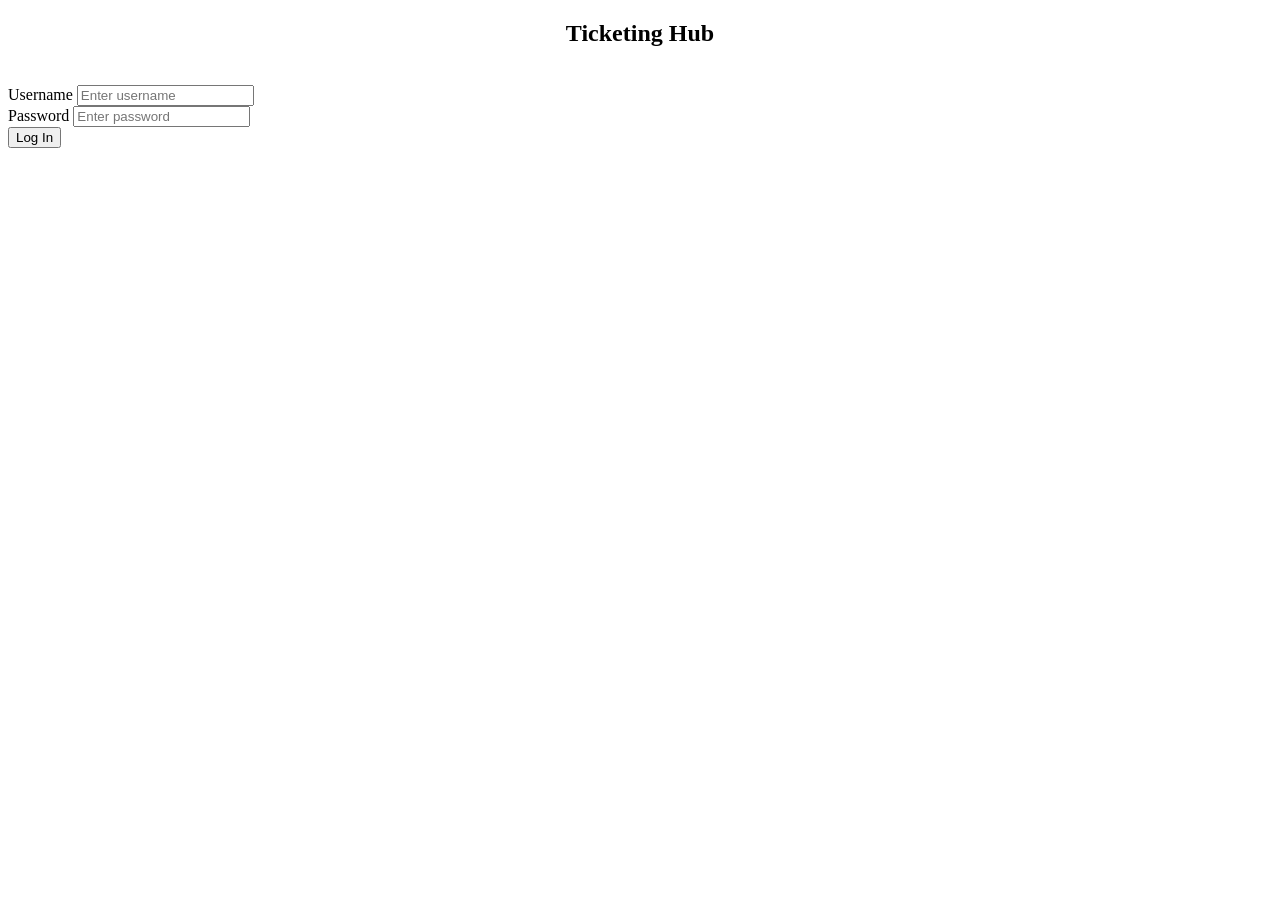
==== index.html @ 80859fbb "Add files via upload" ====
<!DOCTYPE html>
<html lang="en">
<head>
  <meta charset="UTF-8">
  <meta name="viewport" content="width=device-width, initial-scale=1.0">
  <title>Login</title>
 <link rel="stylesheet" href="style.css">
</head>
<body>
    <div class="card">
      <center>
    <h2>Ticketing Hub</h2>
      </center>
    <br>
    <form id="loginForm">
      <div class="form-group">
        <label for="username">Username</label>
        <input type="text" id="username" required placeholder="Enter username">
      </div>
      <div class="form-group">
        <label for="password">Password</label>
        <input type="password" id="password" required placeholder="Enter password">
      </div>
      <button type="submit" id="submitBtn" class="btn">Log In</button>
      <div id="errorMsg" class="error-msg"></div>
    </form>
  </div>

  <script>
    // Paste your Google Apps Script Web App URL here
    const APPS_SCRIPT_URL = "https://script.google.com/macros/s/AKfycbzuzScH7TQdFWv7rKSmqfgMp582V7YIl4N2B8ove5QrjUrtGltpY715d6JZNlb2FbGpkA/exec";

    const form = document.getElementById('loginForm');
    const submitBtn = document.getElementById('submitBtn');
    const errorMsg = document.getElementById('errorMsg');

    form.addEventListener('submit', async (e) => {
      e.preventDefault();
      
      const username = document.getElementById('username').value.trim();
      const password = document.getElementById('password').value.trim();

      submitBtn.disabled = true;
      submitBtn.textContent = 'Authenticating...';
      errorMsg.style.display = 'none';

      try {
        const response = await fetch(APPS_SCRIPT_URL, {
          method: 'POST',
          headers: { 'Content-Type': 'text/plain;charset=utf-8' },
          body: JSON.stringify({ 
            action: 'login', // Tells Apps Script to run login block
            username: username, 
            password: password 
          })
        });

        const result = await response.json();

        if (result.status === 'success') {
          // Store user session details
          localStorage.setItem('user_id', result.userId);
          localStorage.setItem('username', result.username);
          localStorage.setItem('full_name', result.fullName || result.username);

          // Redirect to Home Page
          window.location.href = 'page.html';
        } else {
          errorMsg.textContent = result.message || 'Invalid credentials.';
          errorMsg.style.display = 'block';
        }
      } catch (err) {
        errorMsg.textContent = 'Connection error. Please try again.';
        errorMsg.style.display = 'block';
        console.error(err);
      } finally {
        submitBtn.disabled = false;
        submitBtn.textContent = 'Log In';
      }
    });
  </script>
</body>
</html>
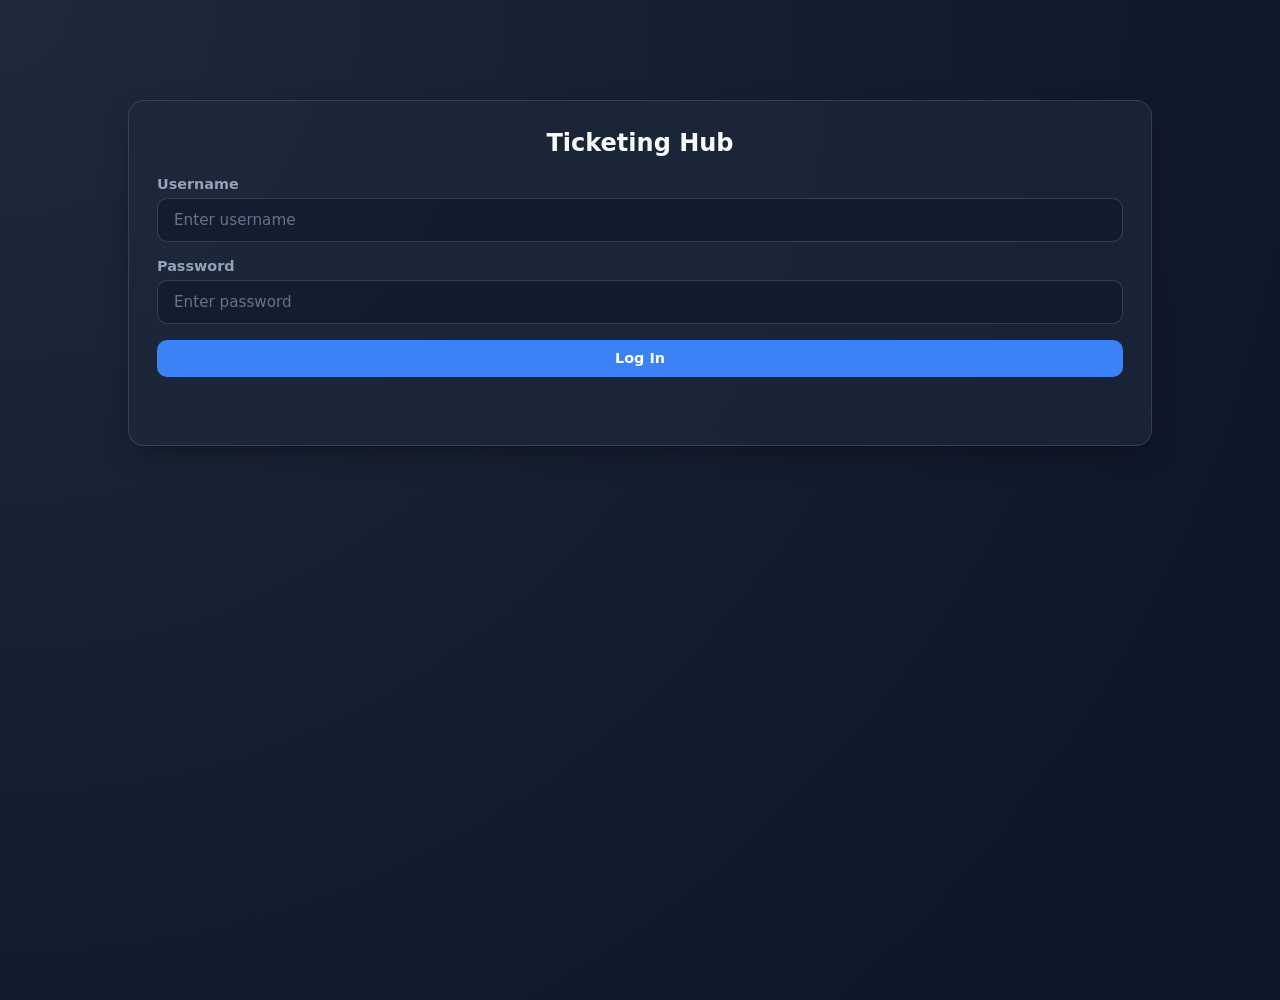
==== commit fb6b4f9d: "Add files via upload" ====
--- a/index.html
+++ b/index.html
@@ -4,7 +4,7 @@
   <meta charset="UTF-8">
   <meta name="viewport" content="width=device-width, initial-scale=1.0">
   <title>Login</title>
- <link rel="stylesheet" href="style.css">
+ <link rel="stylesheet" href="Style.css">
 </head>
 <body>
     <div class="card">
--- a/Style.css
+++ b/Style.css
@@ -0,0 +1,850 @@
+:root {
+  --bg-main: #0f172a;
+  --bg-radial: radial-gradient(circle at top left, #1e293b, #0f172a 80%);
+  --card-bg: rgba(30, 41, 59, 0.7);
+  --card-bg-hover: rgba(51, 65, 85, 0.8);
+  --card-border: rgba(255, 255, 255, 0.12);
+  --card-shadow: 0 10px 30px -10px rgba(0, 0, 0, 0.5);
+  --text-main: #f8fafc;
+  --text-muted: #94a3b8;
+  --text-dark: #1e293b;
+  
+  --primary: #3b82f6;
+  --primary-hover: #2563eb;
+  --success: #10b981;
+  --success-hover: #059669;
+  --danger: #ef4444;
+  --danger-hover: #dc2626;
+  --accent-purple: #8b5cf6;
+  
+  --input-bg: rgba(15, 23, 42, 0.6);
+  --input-border: rgba(255, 255, 255, 0.15);
+  --radius-lg: 16px;
+  --radius-md: 10px;
+  --radius-sm: 6px;
+}
+
+* {
+  box-sizing: border-box;
+  margin: 0;
+  padding: 0;
+  font-family: 'Segoe UI', system-ui, -apple-system, BlinkMacSystemFont, Roboto, sans-serif;
+}
+
+body {
+  background: var(--bg-main);
+  background-image: var(--bg-radial);
+  color: var(--text-main);
+  min-height: 100vh;
+  display: block;
+  padding: 0 0 1.5rem 0;
+}
+
+/* --- Navigation Bar --- */
+.navbar {
+  background: rgba(30, 41, 59, 0.85);
+  backdrop-filter: blur(16px);
+  -webkit-backdrop-filter: blur(16px);
+  border-bottom: 2px solid var(--card-border);
+  display: flex;
+  justify-content: space-around;
+  align-items: center;
+  position: sticky;
+  top: 0;
+  z-index: 1000;
+  box-shadow: 0 4px 20px rgba(0, 0, 0, 0.3);
+  margin-bottom: 1.5rem;
+}
+
+.navbar-brand {
+  font-size: 1.2rem;
+  font-weight: 700;
+  color: var(--text-main);
+  display: flex;
+  align-items: center;
+  gap: 0.5rem;
+}
+
+.navbar-brand span {
+  color: var(--primary);
+}
+
+.nav-links {
+  display: flex;
+  gap: 0.5rem;
+  list-style: none;
+}
+
+.nav-item a {
+  text-decoration: none;
+  color: var(--text-muted);
+  font-size: 15px;
+  padding: 0.5rem 0.85rem;
+  border-radius: var(--radius-sm);
+  display: flex;
+  align-items: center;
+  gap: 0.4rem;
+  transition: all 0.2s ease;
+}
+
+.nav-item a:hover {
+  color: var(--text-main);
+  background: rgba(255, 255, 255, 0.08);
+}
+
+.nav-item a.active {
+  background: rgba(59, 130, 246, 0.2);
+  color: var(--primary);
+  border: 1px solid rgba(59, 130, 246, 0.4);
+}
+
+.container, .admin-container {
+  width: 100%;
+  max-width: 1050px;
+  margin: 0 auto;
+  display: flex;
+  flex-direction: column;
+  gap: 1.25rem;
+  padding: 0 1rem;
+}
+
+.login-wrapper {
+  width: 100%;
+  max-width: 480px;
+  margin: 0 auto;
+  padding: 0 1rem;
+}
+
+.card {
+  margin: 100px auto 0;
+  background: var(--card-bg);
+  width: 80%;
+  backdrop-filter: blur(16px);
+  -webkit-backdrop-filter: blur(16px);
+  border: 1px solid var(--card-border);
+  border-radius: var(--radius-lg);
+  box-shadow: var(--card-shadow);
+  padding: 1.75rem;
+  transition: transform 0.2s ease, border-color 0.2s ease;
+}
+.inbox-card {
+  margin: 10px auto 0;
+  background: var(--card-bg);
+  width: 90%;
+  backdrop-filter: blur(16px);
+  -webkit-backdrop-filter: blur(16px);
+  border: 1px solid var(--card-border);
+  border-radius: var(--radius-lg);
+  box-shadow: var(--card-shadow);
+  padding: 1.75rem;
+  transition: transform 0.2s ease, border-color 0.2s ease;
+}
+
+
+.bento-card, .login-card, .user-card, .stat-card, .form-card, .table-card {
+  background: var(--card-bg);
+  backdrop-filter: blur(16px);
+  -webkit-backdrop-filter: blur(16px);
+  border: 1px solid var(--card-border);
+  border-radius: var(--radius-lg);
+  box-shadow: var(--card-shadow);
+  padding: 1.75rem;
+  transition: transform 0.2s ease, border-color 0.2s ease;
+}
+
+.header {
+  text-align: center;
+  align-items: center;
+  justify-content: center;
+  padding-bottom: 1rem;
+  border-bottom: 1px solid var(--card-border);
+}
+
+.header h1, .header h2 {
+  font-size: 1.5rem;
+  text-align: center;
+  font-weight: 700;
+  color: var(--text-main);
+  margin: 0;
+}
+
+
+.header-actions {
+  display: flex;
+  gap: 0.5rem;
+  flex-wrap: wrap;
+}
+
+.user-card {
+  display: flex;
+  justify-content: space-between;
+  align-items: center;
+  padding: 1rem 1.25rem;
+  flex-wrap: wrap;
+  gap: 0.75rem;
+}
+
+.user-details {
+  display: flex;
+  align-items: center;
+  gap: 1.25rem;
+  font-size: 0.95rem;
+  color: var(--text-muted);
+}
+
+.user-details strong {
+  color: var(--text-main);
+}
+
+.badge, .user-id-tag {
+  background: var(--primary);
+  color: #ffffff;
+  padding: 0.2rem 0.5rem;
+  border-radius: var(--radius-sm);
+  font-family: monospace;
+  font-weight: bold;
+  font-size: 0.85rem;
+}
+
+.admin-badge {
+  background: var(--accent-purple);
+  color: #ffffff;
+  padding: 0.25rem 0.65rem;
+  border-radius: var(--radius-sm);
+  font-size: 0.8rem;
+  font-weight: 700;
+  text-transform: uppercase;
+  letter-spacing: 0.5px;
+}
+
+.stats-bar {
+  display: grid;
+  grid-template-columns: repeat(auto-fit, minmax(220px, 1fr));
+  gap: 1rem;
+}
+
+.stat-card {
+  text-align: center;
+  padding: 1.25rem;
+}
+
+.stat-card h3 {
+  font-size: 0.8rem;
+  color: var(--text-muted);
+  text-transform: uppercase;
+  letter-spacing: 0.5px;
+  margin-bottom: 0.4rem;
+}
+
+.stat-card .number {
+  font-size: 2rem;
+  font-weight: 800;
+  color: var(--primary);
+}
+
+.form-group {
+  margin-bottom: 1.25rem;
+}
+
+.form-group label {
+  display: block;
+  margin-bottom: 0.5rem;
+  color: var(--text-muted);
+  font-size: 0.9rem;
+  font-weight: 600;
+}
+
+.form-group input[type="text"],
+.form-group input[type="password"],
+.form-group input[type="file"],
+.form-group textarea,
+.search-input {
+  width: 100%;
+  padding: 0.75rem 1rem;
+  background: var(--input-bg);
+  border: 1px solid var(--input-border);
+  border-radius: var(--radius-md);
+  color: var(--text-main);
+  font-size: 0.95rem;
+  outline: none;
+  transition: border-color 0.2s, box-shadow 0.2s;
+}
+
+.drop-zone {
+  position: relative;
+  display: flex;
+  flex-direction: column;
+  align-items: center;
+  justify-content: center;
+  padding: 1.75rem 1rem;
+  background: var(--input-bg);
+  border: 2px dashed var(--input-border);
+  border-radius: var(--radius-md);
+  text-align: center;
+  cursor: pointer;
+  transition: border-color 0.2s ease, background-color 0.2s ease;
+}
+
+.drop-zone:hover,
+.drop-zone.drag-over {
+  border-color: var(--primary);
+  background: rgba(59, 130, 246, 0.08);
+}
+
+.drop-icon {
+  font-size: 2rem;
+  margin-bottom: 0.4rem;
+}
+
+.drop-text {
+  font-size: 0.95rem;
+  color: var(--text-main);
+  margin-bottom: 0.2rem;
+}
+
+.browse-link {
+  color: var(--primary);
+  text-decoration: underline;
+  font-weight: 600;
+}
+
+.drop-info {
+  font-size: 0.8rem;
+  color: var(--text-muted);
+}
+
+.drop-input {
+  position: absolute;
+  top: 0;
+  left: 0;
+  width: 100%;
+  height: 100%;
+  opacity: 0;
+  cursor: pointer;
+}
+
+.file-preview {
+  display: flex;
+  align-items: center;
+  justify-content: space-between;
+  margin-top: 0.75rem;
+  padding: 0.6rem 0.9rem;
+  background: rgba(59, 130, 246, 0.15);
+  border: 1px solid var(--primary);
+  border-radius: var(--radius-md);
+  font-size: 0.88rem;
+  color: var(--text-main);
+}
+
+.btn-remove {
+  background: none;
+  border: none;
+  color: var(--danger);
+  font-size: 1.25rem;
+  font-weight: bold;
+  cursor: pointer;
+  line-height: 1;
+  padding: 0 0.25rem;
+  transition: color 0.2s;
+}
+
+.btn-remove:hover {
+  color: var(--danger-hover);
+}
+
+.form-group input::placeholder,
+.form-group textarea::placeholder,
+.search-input::placeholder {
+  color: #64748b;
+}
+
+.form-group input:focus,
+.form-group textarea:focus,
+.search-input:focus {
+  border-color: var(--primary);
+  box-shadow: 0 0 0 3px rgba(59, 130, 246, 0.25);
+}
+
+.form-group textarea {
+  min-height: 110px;
+  resize: vertical;
+}
+
+.form-group input[type="file"] {
+  padding: 0.5rem;
+  font-size: 0.85rem;
+  cursor: pointer;
+}
+
+.btn-secondary, .btn-inbox, .btn-logout, .btn-refresh, .btn-msg, .btn-delete, .btn-back, .btn-send {
+  border: none;
+  border-radius: var(--radius-md);
+  font-weight: 600;
+  cursor: pointer;
+  transition: all 0.2s ease;
+  display: inline-flex;
+  align-items: center;
+  justify-content: center;
+  gap: 0.4rem;
+  text-decoration: none;
+  font-size: 0.9rem;
+  padding: 0.65rem 1.1rem;
+}
+
+.btn, .btn-submit {
+  border: none;
+  border-radius: var(--radius-md);
+  font-weight: 600;
+  cursor: pointer;
+  transition: all 0.2s ease;
+  display: inline-flex;
+  align-items: center;
+  justify-content: center;
+  text-align: center;
+  gap: 0.4rem;
+  text-decoration: none;
+  font-size: 0.9rem;
+  padding: 0.65rem 1.1rem;
+  width: 100%;
+}
+
+.btn, .btn-submit, .btn-secondary, .btn-refresh, .btn-back {
+  background: var(--primary);
+  color: #ffffff;
+}
+
+.btn:hover, .btn-submit:hover, .btn-secondary:hover, .btn-refresh:hover, .btn-back:hover {
+  background: var(--primary-hover);
+  transform: translateY(-1px);
+}
+
+.btn-inbox, .btn-send, .btn-msg {
+  background: var(--success);
+  color: #ffffff;
+}
+
+.btn-inbox:hover, .btn-send:hover, .btn-msg:hover {
+  background: var(--success-hover);
+  transform: translateY(-1px);
+}
+
+.btn-logout, .btn-delete {
+  background: var(--danger);
+  color: #ffffff;
+}
+
+.btn-logout:hover, .btn-delete:hover {
+  background: var(--danger-hover);
+  transform: translateY(-1px);
+}
+
+.btn:disabled, .btn-submit:disabled, .btn-send:disabled, .btn-delete:disabled {
+  opacity: 0.6;
+  cursor: not-allowed;
+  transform: none !important;
+}
+
+.btn-msg, .btn-delete {
+  padding: 0.4rem 0.75rem;
+  font-size: 0.82rem;
+  border-radius: var(--radius-sm);
+}
+
+/* --- 8. Table & Lists (Admin & Inbox) --- */
+.controls-bar {
+  display: flex;
+  justify-content: space-between;
+  align-items: center;
+  gap: 1rem;
+  flex-wrap: wrap;
+}
+
+.reports-table-container {
+  overflow-x: auto;
+  border-radius: var(--radius-md);
+  border: 1px solid var(--card-border);
+}
+
+table {
+  width: 100%;
+  border-collapse: collapse;
+  font-size: 0.9rem;
+  text-align: left;
+}
+
+th {
+  background: rgba(15, 23, 42, 0.8);
+  color: var(--text-muted);
+  font-weight: 600;
+  text-transform: uppercase;
+  font-size: 0.75rem;
+  letter-spacing: 0.5px;
+  padding: 1rem;
+  border-bottom: 1px solid var(--card-border);
+}
+
+td {
+  padding: 1rem;
+  border-bottom: 1px solid rgba(255, 255, 255, 0.05);
+  color: var(--text-main);
+  vertical-align: middle;
+}
+
+tr:hover td {
+  background: rgba(255, 255, 255, 0.03);
+}
+
+.user-chip {
+  display: inline-flex;
+  align-items: center;
+  gap: 0.5rem;
+  font-weight: 600;
+}
+
+.link-attachment {
+  color: var(--primary);
+  text-decoration: underline;
+  font-weight: 600;
+  font-size: 0.85rem;
+}
+
+.empty-state {
+  text-align: center;
+  padding: 3rem 1rem;
+  color: var(--text-muted);
+  font-size: 0.95rem;
+}
+
+.messages-list, .records-list {
+  list-style: none;
+  display: flex;
+  flex-direction: column;
+  gap: 1rem;
+}
+
+.message-card, .record-card {
+  background: rgba(15, 23, 42, 0.5);
+  border: 1px solid var(--card-border);
+  border-left: 4px solid var(--success);
+  padding: 1.25rem;
+  border-radius: var(--radius-md);
+}
+
+.record-card {
+  border-left-color: var(--primary);
+}
+
+.message-header, .record-header {
+  display: flex;
+  justify-content: space-between;
+  align-items: center;
+  margin-bottom: 0.6rem;
+}
+
+.sender-tag {
+  background: var(--success);
+  color: #ffffff;
+  padding: 0.15rem 0.5rem;
+  border-radius: var(--radius-sm);
+  font-size: 0.78rem;
+  font-weight: 700;
+}
+
+.time-tag, .record-header span {
+  font-size: 0.8rem;
+  color: var(--text-muted);
+}
+
+.message-body, .record-issue {
+  color: var(--text-main);
+  font-size: 0.95rem;
+  line-height: 1.5;
+  white-space: pre-wrap;
+}
+
+.record-location {
+  font-weight: 700;
+  color: var(--text-main);
+  font-size: 1rem;
+  margin-bottom: 0.4rem;
+}
+
+.record-file {
+  margin-top: 0.5rem;
+  font-size: 0.85rem;
+}
+
+.record-file a {
+  color: var(--primary);
+  text-decoration: underline;
+  font-weight: 600;
+}
+
+/* --- 9. Modals & Overlays --- */
+.modal-overlay {
+  display: none;
+  position: fixed;
+  top: 0;
+  left: 0;
+  width: 100%;
+  height: 100%;
+  background: rgba(15, 23, 42, 0.8);
+  backdrop-filter: blur(8px);
+  justify-content: center;
+  align-items: center;
+  z-index: 1000;
+  padding: 1rem;
+}
+
+.modal-overlay.active {
+  display: flex;
+}
+
+.modal-content {
+  background: #1e293b;
+  border: 1px solid var(--card-border);
+  width: 100%;
+  max-width: 600px;
+  max-height: 85vh;
+  border-radius: var(--radius-lg);
+  padding: 1.75rem;
+  display: flex;
+  flex-direction: column;
+  box-shadow: 0 20px 40px rgba(0, 0, 0, 0.6);
+}
+
+.modal-header {
+  display: flex;
+  justify-content: space-between;
+  align-items: center;
+  border-bottom: 1px solid var(--card-border);
+  padding-bottom: 0.75rem;
+  margin-bottom: 1.25rem;
+}
+
+.modal-header h2 {
+  font-size: 1.25rem;
+  color: var(--text-main);
+}
+
+.close-btn {
+  background: none;
+  border: none;
+  font-size: 1.5rem;
+  color: var(--text-muted);
+  cursor: pointer;
+  line-height: 1;
+  transition: color 0.2s;
+}
+
+.close-btn:hover {
+  color: var(--text-main);
+}
+
+.records-container {
+  overflow-y: auto;
+  flex-grow: 1;
+  padding-right: 0.25rem;
+}
+
+/* --- 10. Status & Error Banners --- */
+.error-msg, .status-msg, .status-banner {
+  margin-top: 1rem;
+  padding: 0.75rem 1rem;
+  border-radius: var(--radius-md);
+  font-size: 0.9rem;
+  text-align: center;
+  display: none;
+}
+
+.error-msg, .status-msg.error, .status-banner.error {
+  background: transparent;
+  color: #fca5a5;
+  display: block;
+}
+
+.status-msg.success, .status-banner.success {
+  background: rgba(16, 185, 129, 0.2);
+  color: #6ee7b7;
+  border: 1px solid rgba(16, 185, 129, 0.4);
+  display: block;
+}
+
+/* --- 11. Responsive Adjustments --- */
+@media (max-width: 640px) {
+  .navbar {
+    flex-direction: column;
+    gap: 0.75rem;
+    padding: 0.75rem 1rem;
+  }
+  .nav-links {
+    width: 100%;
+    justify-content: space-around;
+  }
+  .nav-item a {
+    font-size: 0.8rem;
+    padding: 0.4rem 0.6rem;
+  }
+  .header {
+    flex-direction: column;
+    align-items: flex-start;
+  }
+  .header-actions {
+    width: 100%;
+  }
+  .header-actions button, .header-actions a {
+    flex: 1;
+    text-align: center;
+    justify-content: center;
+    margin-top: 20px;
+  }
+  .user-card {
+    flex-direction: column;
+    align-items: flex-start;
+  }
+}
+
+.nav-logout-btn {
+  color: #dc3545 !important;
+  font-weight: 600;
+}
+
+.nav-logout-btn:hover {
+  background: #fee2e2 !important;
+  color: #b91c1c !important;
+}
+
+/* Backdrop Overlay */
+.modal-overlay {
+  position: fixed;
+  top: 0;
+  left: 0;
+  width: 100%;
+  height: 100%;
+  background-color: rgba(0, 0, 0, 0.6);
+  backdrop-filter: blur(4px); /* Modern blur effect */
+  display: flex;
+  justify-content: center;
+  align-items: center;
+  opacity: 0;
+  visibility: hidden;
+  transition: opacity 0.3s ease, visibility 0.3s ease;
+  z-index: 1000;
+  padding: 15px;
+  box-sizing: border-box;
+}
+
+/* Modal Active State */
+.modal-overlay.active {
+  opacity: 1;
+  visibility: visible;
+}
+
+/* Modal Content Box */
+.modal-container {
+  position: relative;
+  background: #ffffff;
+  width: 100%;
+  max-width: 550px;
+  border-radius: 16px;
+  box-shadow: 0 10px 30px rgba(0, 0, 0, 0.2);
+  transform: translateY(-20px) scale(0.95);
+  transition: transform 0.3s ease;
+  overflow: hidden;
+}
+
+.modal-overlay.active .modal-container {
+  transform: translateY(0) scale(1);
+}
+
+/* Close Button (X) */
+.modal-close-btn {
+  position: absolute;
+  top: 15px;
+  right: 20px;
+  background: transparent;
+  border: none;
+  font-size: 28px;
+  color: #666;
+  cursor: pointer;
+  z-index: 10;
+  line-height: 1;
+  transition: color 0.2s;
+}
+
+.modal-close-btn:hover {
+  color: #000;
+}
+
+/* Layout Adjustments */
+.bento-card {
+  padding: 24px;
+}
+
+.bento-card h2 {
+  margin-top: 0;
+  margin-bottom: 20px;
+  font-size: 1.25rem;
+}
+
+.form-group {
+  margin-bottom: 16px;
+  display: flex;
+  flex-direction: column;
+}
+
+.form-group label {
+  font-size: 0.9rem;
+  font-weight: 600;
+  margin-bottom: 6px;
+}
+
+.form-group input,
+.form-group textarea {
+  width: 100%;
+  padding: 10px;
+  border: 1px solid #ccc;
+  border-radius: 8px;
+  box-sizing: border-box;
+}
+
+.form-group textarea {
+  min-height: 100px;
+  resize: vertical;
+}
+
+/* Modal Action Buttons */
+.modal-actions {
+  display: flex;
+  justify-content: flex-end;
+  gap: 10px;
+  margin-top: 20px;
+}
+
+.btn-open, .btn-submit, .btn-cancel {
+  padding: 10px 18px;
+  border-radius: 8px;
+  font-weight: 600;
+  cursor: pointer;
+  border: none;
+  margin-top: 10px;
+}
+
+.btn-open {
+  background-color: #007bff;
+  color: white;
+}
+
+.btn-submit {
+  background-color: #10b981;
+  color: white;
+}
+
+.btn-cancel {
+  background-color: #e5e7eb;
+  color: #374151;
+}
+
+.btn-cancel:hover {
+  background-color: #d1d5db;
+}
